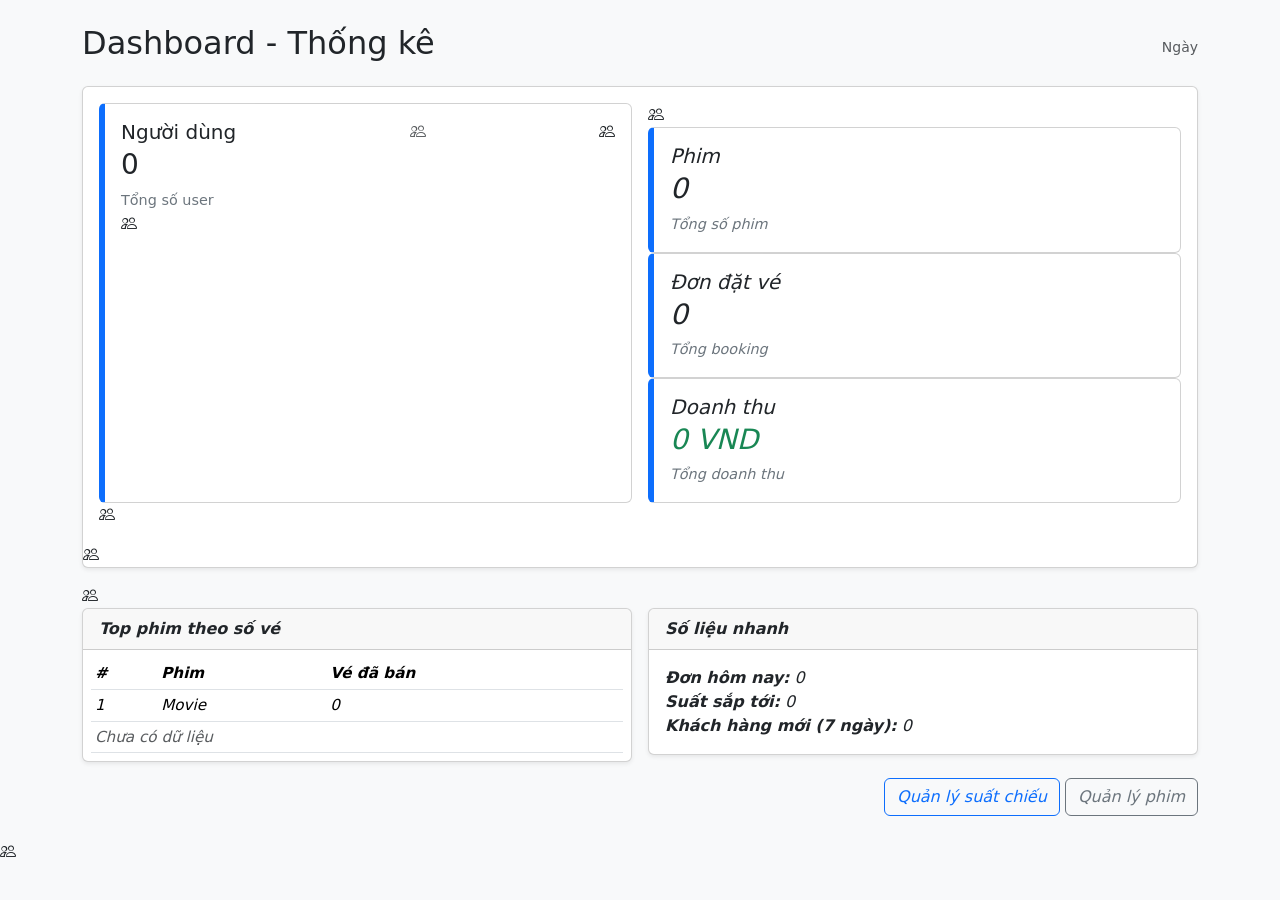
==== Cinema-Booking-System/src/main/resources/templates/admin/dashboard.html @ 73b18a59 "done" ====
<!DOCTYPE html>
<html xmlns:th="http://www.thymeleaf.org">
<head>
    <meta charset="UTF-8">
    <title>Admin Dashboard - SCBS</title>
    <link href="https://cdn.jsdelivr.net/npm/bootstrap@5.3.0/dist/css/bootstrap.min.css" rel="stylesheet">
    <style>
        .stat-card { border-left: 6px solid #0d6efd; }
        .small-muted { color: #6c757d; font-size: 0.9rem; }
        .card-grid { gap: 1rem; display:grid; grid-template-columns:repeat(auto-fit,minmax(220px,1fr)); }
        .table-small { font-size: 0.95rem; }
    </style>
</head>
<body class="bg-light">
<div class="container my-4">
    <div class="d-flex justify-content-between align-items-center mb-3">
        <h2>Dashboard - Thống kê</h2>
        <small class="text-muted" th:text="${now}">Ngày</small>
    </div>

    <div class="card mb-3 shadow-sm">
        <div class="card-body">
            <div class="card-grid">
                <div class="card stat-card p-3">
                    <div class="d-flex justify-content-between align-items-start">
                        <div>
                            <h5 class="mb-1">Người dùng</h5>
                            <div class="h3" th:text="${totalUsers}">0</div>
                            <div class="small-muted">Tổng số user</div>
                        </div>
                        <div class="text-muted"><i class="bi bi-people" /></div>
                    </div>
                </div>

                <div class="card stat-card p-3">
                    <div>
                        <h5 class="mb-1">Phim</h5>
                        <div class="h3" th:text="${totalMovies}">0</div>
                        <div class="small-muted">Tổng số phim</div>
                    </div>
                </div>

                <div class="card stat-card p-3">
                    <div>
                        <h5 class="mb-1">Đơn đặt vé</h5>
                        <div class="h3" th:text="${totalBookings}">0</div>
                        <div class="small-muted">Tổng booking</div>
                    </div>
                </div>

                <div class="card stat-card p-3">
                    <div>
                        <h5 class="mb-1">Doanh thu</h5>
                        <div class="h3 text-success" th:text="${totalRevenue}">0 VND</div>
                        <div class="small-muted">Tổng doanh thu</div>
                    </div>
                </div>
            </div>
        </div>
    </div>

    <div class="row g-3">
        <div class="col-lg-6">
            <div class="card shadow-sm">
                <div class="card-header">
                    <strong>Top phim theo số vé</strong>
                </div>
                <div class="card-body p-2">
                    <table class="table table-sm table-hover table-small mb-0">
                        <thead>
                        <tr>
                            <th>#</th>
                            <th>Phim</th>
                            <th>Vé đã bán</th>
                        </tr>
                        </thead>
                        <tbody>
                        <tr th:each="item,iterStat : ${topMovies}">
                            <td th:text="${iterStat.count + 1}">1</td>
                            <td th:text="${item.movieTitle}">Movie</td>
                            <td th:text="${item.ticketsSold}">0</td>
                        </tr>
                        <tr th:if="${#lists.isEmpty(topMovies)}">
                            <td colspan="3" class="text-muted">Chưa có dữ liệu</td>
                        </tr>
                        </tbody>
                    </table>
                </div>
            </div>
        </div>

        <div class="col-lg-6">
            <div class="card shadow-sm">
                <div class="card-header">
                    <strong>Số liệu nhanh</strong>
                </div>
                <div class="card-body">
                    <ul class="list-unstyled mb-0">
                        <li><strong>Đơn hôm nay:</strong> <span th:text="${bookingsToday}">0</span></li>
                        <li><strong>Suất sắp tới:</strong> <span th:text="${upcomingShowtimes}">0</span></li>
                        <li><strong>Khách hàng mới (7 ngày):</strong> <span th:text="${newUsersLast7Days}">0</span></li>
                    </ul>
                </div>
            </div>
        </div>
    </div>

    <div class="mt-3 text-end">
        <a th:href="@{/admin/showtimes}" class="btn btn-outline-primary">Quản lý suất chiếu</a>
        <a th:href="@{/admin/movies}" class="btn btn-outline-secondary">Quản lý phim</a>
    </div>
</div>

<!-- optional bootstrap icons -->
<link rel="stylesheet" href="https://cdn.jsdelivr.net/npm/bootstrap-icons@1.10.5/font/bootstrap-icons.css">
</body>
</html>
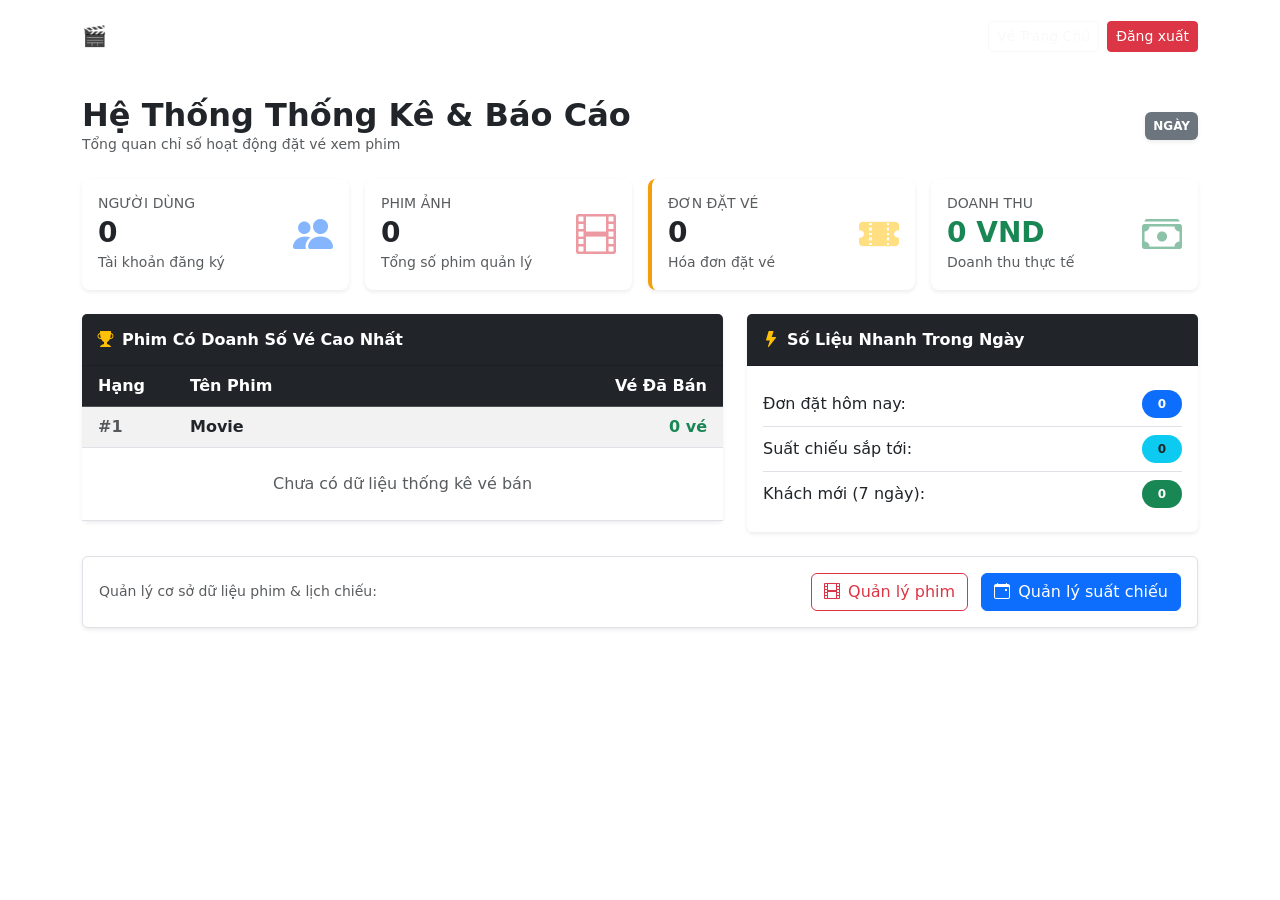
==== commit 91fa83e1: "fix" ====
--- a/Cinema-Booking-System/src/main/resources/templates/admin/dashboard.html
+++ b/Cinema-Booking-System/src/main/resources/templates/admin/dashboard.html
@@ -1,117 +1,181 @@
 <!DOCTYPE html>
-<html xmlns:th="http://www.thymeleaf.org">
+<html xmlns:th="http://www.thymeleaf.org" xmlns:sec="http://www.thymeleaf.org/extras/spring-security">
 <head>
     <meta charset="UTF-8">
-    <title>Admin Dashboard - SCBS</title>
+    <title>Admin Dashboard - SCBS Control Panel</title>
     <link href="https://cdn.jsdelivr.net/npm/bootstrap@5.3.0/dist/css/bootstrap.min.css" rel="stylesheet">
+    <link th:href="@{/css/scbs.css}" rel="stylesheet">
+    <link rel="stylesheet" href="https://cdn.jsdelivr.net/npm/bootstrap-icons@1.10.5/font/bootstrap-icons.css">
     <style>
-        .stat-card { border-left: 6px solid #0d6efd; }
-        .small-muted { color: #6c757d; font-size: 0.9rem; }
-        .card-grid { gap: 1rem; display:grid; grid-template-columns:repeat(auto-fit,minmax(220px,1fr)); }
-        .table-small { font-size: 0.95rem; }
+        .stat-card-custom {
+            border: none;
+            border-radius: 8px;
+            transition: transform 0.2s ease, box-shadow 0.2s ease;
+        }
+        .stat-card-custom:hover {
+            transform: translateY(-3px);
+            box-shadow: 0 10px 25px rgba(0, 0, 0, 0.08) !important;
+        }
     </style>
 </head>
-<body class="bg-light">
-<div class="container my-4">
-    <div class="d-flex justify-content-between align-items-center mb-3">
-        <h2>Dashboard - Thống kê</h2>
-        <small class="text-muted" th:text="${now}">Ngày</small>
+<body>
+<!-- Navigation Bar -->
+<nav class="navbar navbar-expand-lg navbar-dark py-3">
+    <div class="container">
+        <a class="navbar-brand font-weight-bold" href="/">🎬 SCBS - Admin Control Panel</a>
+        <div class="ms-auto d-flex text-white align-items-center">
+            <span class="me-3">Xin chào, <b class="text-white" sec:authentication="name"></b>!</span>
+            <a th:href="@{/}" class="btn btn-sm btn-outline-light me-2">Về Trang Chủ</a>
+            <form th:action="@{/logout}" method="post" style="display:inline;">
+                <button type="submit" class="btn btn-sm btn-danger">Đăng xuất</button>
+            </form>
+        </div>
+    </div>
+</nav>
+
+<!-- Main Container -->
+<div class="container mt-4">
+    <!-- Title Banner -->
+    <div class="d-flex justify-content-between align-items-center mb-4">
+        <div>
+            <h2 class="fw-bold mb-0">Hệ Thống Thống Kê & Báo Cáo</h2>
+            <p class="text-muted mb-0 small">Tổng quan chỉ số hoạt động đặt vé xem phim</p>
+        </div>
+        <div class="text-end">
+            <span class="badge bg-secondary p-2 shadow-sm text-uppercase" th:text="${now}">Ngày</span>
+        </div>
     </div>
 
-    <div class="card mb-3 shadow-sm">
-        <div class="card-body">
-            <div class="card-grid">
-                <div class="card stat-card p-3">
-                    <div class="d-flex justify-content-between align-items-start">
-                        <div>
-                            <h5 class="mb-1">Người dùng</h5>
-                            <div class="h3" th:text="${totalUsers}">0</div>
-                            <div class="small-muted">Tổng số user</div>
-                        </div>
-                        <div class="text-muted"><i class="bi bi-people" /></div>
+    <!-- KPI Metrics Row -->
+    <div class="row g-3 mb-4">
+        <!-- Card 1: Users -->
+        <div class="col-md-3">
+            <div class="card stat-card-custom h-100 shadow-sm" style="border-left: 4px solid var(--scbs-blue) !important;">
+                <div class="card-body d-flex align-items-center">
+                    <div class="flex-grow-1">
+                        <h6 class="text-muted mb-1 text-uppercase small font-weight-bold">Người Dùng</h6>
+                        <div class="h3 fw-bold mb-0 text-dark" th:text="${totalUsers}">0</div>
+                        <small class="text-muted">Tài khoản đăng ký</small>
                     </div>
+                    <div class="fs-1 text-primary opacity-50"><i class="bi bi-people-fill"></i></div>
                 </div>
-
-                <div class="card stat-card p-3">
-                    <div>
-                        <h5 class="mb-1">Phim</h5>
-                        <div class="h3" th:text="${totalMovies}">0</div>
-                        <div class="small-muted">Tổng số phim</div>
+            </div>
+        </div>
+        <!-- Card 2: Movies -->
+        <div class="col-md-3">
+            <div class="card stat-card-custom h-100 shadow-sm" style="border-left: 4px solid var(--scbs-red) !important;">
+                <div class="card-body d-flex align-items-center">
+                    <div class="flex-grow-1">
+                        <h6 class="text-muted mb-1 text-uppercase small font-weight-bold">Phim Ảnh</h6>
+                        <div class="h3 fw-bold mb-0 text-dark" th:text="${totalMovies}">0</div>
+                        <small class="text-muted">Tổng số phim quản lý</small>
                     </div>
+                    <div class="fs-1 text-danger opacity-50"><i class="bi bi-film"></i></div>
                 </div>
-
-                <div class="card stat-card p-3">
-                    <div>
-                        <h5 class="mb-1">Đơn đặt vé</h5>
-                        <div class="h3" th:text="${totalBookings}">0</div>
-                        <div class="small-muted">Tổng booking</div>
+            </div>
+        </div>
+        <!-- Card 3: Bookings -->
+        <div class="col-md-3">
+            <div class="card stat-card-custom h-100 shadow-sm" style="border-left: 4px solid #f59e0b !important;">
+                <div class="card-body d-flex align-items-center">
+                    <div class="flex-grow-1">
+                        <h6 class="text-muted mb-1 text-uppercase small font-weight-bold">Đơn Đặt Vé</h6>
+                        <div class="h3 fw-bold mb-0 text-dark" th:text="${totalBookings}">0</div>
+                        <small class="text-muted">Hóa đơn đặt vé</small>
                     </div>
+                    <div class="fs-1 text-warning opacity-50"><i class="bi bi-ticket-perforated-fill"></i></div>
                 </div>
-
-                <div class="card stat-card p-3">
-                    <div>
-                        <h5 class="mb-1">Doanh thu</h5>
-                        <div class="h3 text-success" th:text="${totalRevenue}">0 VND</div>
-                        <div class="small-muted">Tổng doanh thu</div>
+            </div>
+        </div>
+        <!-- Card 4: Revenue -->
+        <div class="col-md-3">
+            <div class="card stat-card-custom h-100 shadow-sm" style="border-left: 4px solid var(--scbs-green) !important;">
+                <div class="card-body d-flex align-items-center">
+                    <div class="flex-grow-1">
+                        <h6 class="text-muted mb-1 text-uppercase small font-weight-bold">Doanh Thu</h6>
+                        <div class="h3 fw-bold mb-0 text-success" th:text="${totalRevenue}">0 VND</div>
+                        <small class="text-muted">Doanh thu thực tế</small>
                     </div>
+                    <div class="fs-1 text-success opacity-50"><i class="bi bi-cash-stack"></i></div>
                 </div>
             </div>
         </div>
     </div>
 
-    <div class="row g-3">
-        <div class="col-lg-6">
-            <div class="card shadow-sm">
-                <div class="card-header">
-                    <strong>Top phim theo số vé</strong>
+    <!-- Detail Data Row -->
+    <div class="row g-4">
+        <!-- Left: Top Movies Table -->
+        <div class="col-lg-7">
+            <div class="card shadow-sm border-0">
+                <div class="card-header bg-dark text-white py-3">
+                    <h6 class="mb-0 fw-bold"><i class="bi bi-trophy-fill text-warning me-2"></i>Phim Có Doanh Số Vé Cao Nhất</h6>
                 </div>
-                <div class="card-body p-2">
-                    <table class="table table-sm table-hover table-small mb-0">
-                        <thead>
-                        <tr>
-                            <th>#</th>
-                            <th>Phim</th>
-                            <th>Vé đã bán</th>
-                        </tr>
-                        </thead>
-                        <tbody>
-                        <tr th:each="item,iterStat : ${topMovies}">
-                            <td th:text="${iterStat.count + 1}">1</td>
-                            <td th:text="${item.movieTitle}">Movie</td>
-                            <td th:text="${item.ticketsSold}">0</td>
-                        </tr>
-                        <tr th:if="${#lists.isEmpty(topMovies)}">
-                            <td colspan="3" class="text-muted">Chưa có dữ liệu</td>
-                        </tr>
-                        </tbody>
-                    </table>
+                <div class="card-body p-0">
+                    <div class="table-responsive">
+                        <table class="table table-hover table-striped mb-0 align-middle">
+                            <thead class="table-dark">
+                            <tr>
+                                <th class="ps-3" style="width: 100px">Hạng</th>
+                                <th>Tên Phim</th>
+                                <th class="pe-3 text-end" style="width: 150px">Vé Đã Bán</th>
+                            </tr>
+                            </thead>
+                            <tbody>
+                            <tr th:each="item,iterStat : ${topMovies}">
+                                <td class="ps-3 fw-bold text-muted" th:text="'#' + ${iterStat.count}">#1</td>
+                                <td class="fw-bold text-dark" th:text="${item.movieTitle}">Movie</td>
+                                <td class="pe-3 text-end fw-bold text-success" th:text="${item.ticketsSold} + ' vé'">0 vé</td>
+                            </tr>
+                            <tr th:if="${#lists.isEmpty(topMovies)}">
+                                <td colspan="3" class="text-center text-muted py-4">Chưa có dữ liệu thống kê vé bán</td>
+                            </tr>
+                            </tbody>
+                        </table>
+                    </div>
                 </div>
             </div>
         </div>
 
-        <div class="col-lg-6">
-            <div class="card shadow-sm">
-                <div class="card-header">
-                    <strong>Số liệu nhanh</strong>
+        <!-- Right: Quick Stats list -->
+        <div class="col-lg-5">
+            <div class="card shadow-sm border-0">
+                <div class="card-header bg-dark text-white py-3">
+                    <h6 class="mb-0 fw-bold"><i class="bi bi-lightning-fill text-warning me-2"></i>Số Liệu Nhanh Trong Ngày</h6>
                 </div>
                 <div class="card-body">
-                    <ul class="list-unstyled mb-0">
-                        <li><strong>Đơn hôm nay:</strong> <span th:text="${bookingsToday}">0</span></li>
-                        <li><strong>Suất sắp tới:</strong> <span th:text="${upcomingShowtimes}">0</span></li>
-                        <li><strong>Khách hàng mới (7 ngày):</strong> <span th:text="${newUsersLast7Days}">0</span></li>
+                    <ul class="list-group list-group-flush">
+                        <li class="list-group-item d-flex justify-content-between align-items-center px-0">
+                            <span>Đơn đặt hôm nay:</span>
+                            <span class="badge bg-primary rounded-pill px-3 py-2" th:text="${bookingsToday}">0</span>
+                        </li>
+                        <li class="list-group-item d-flex justify-content-between align-items-center px-0">
+                            <span>Suất chiếu sắp tới:</span>
+                            <span class="badge bg-info text-dark rounded-pill px-3 py-2" th:text="${upcomingShowtimes}">0</span>
+                        </li>
+                        <li class="list-group-item d-flex justify-content-between align-items-center px-0">
+                            <span>Khách mới (7 ngày):</span>
+                            <span class="badge bg-success rounded-pill px-3 py-2" th:text="${newUsersLast7Days}">0</span>
+                        </li>
                     </ul>
                 </div>
             </div>
         </div>
     </div>
 
-    <div class="mt-3 text-end">
-        <a th:href="@{/admin/showtimes}" class="btn btn-outline-primary">Quản lý suất chiếu</a>
-        <a th:href="@{/admin/movies}" class="btn btn-outline-secondary">Quản lý phim</a>
+    <!-- Quick actions block -->
+    <div class="mt-4 p-3 bg-white rounded shadow-sm border d-flex justify-content-between align-items-center">
+        <span class="text-muted small">Quản lý cơ sở dữ liệu phim & lịch chiếu:</span>
+        <div>
+            <a th:href="@{/admin/movies}" class="btn btn-outline-danger me-2">
+                <i class="bi bi-film me-2"></i>Quản lý phim
+            </a>
+            <a th:href="@{/admin/showtimes}" class="btn btn-primary text-white">
+                <i class="bi bi-calendar-event me-2"></i>Quản lý suất chiếu
+            </a>
+        </div>
     </div>
 </div>
 
-<!-- optional bootstrap icons -->
-<link rel="stylesheet" href="https://cdn.jsdelivr.net/npm/bootstrap-icons@1.10.5/font/bootstrap-icons.css">
+<script src="https://cdn.jsdelivr.net/npm/bootstrap@5.3.0/dist/js/bootstrap.bundle.min.js"></script>
 </body>
 </html>
